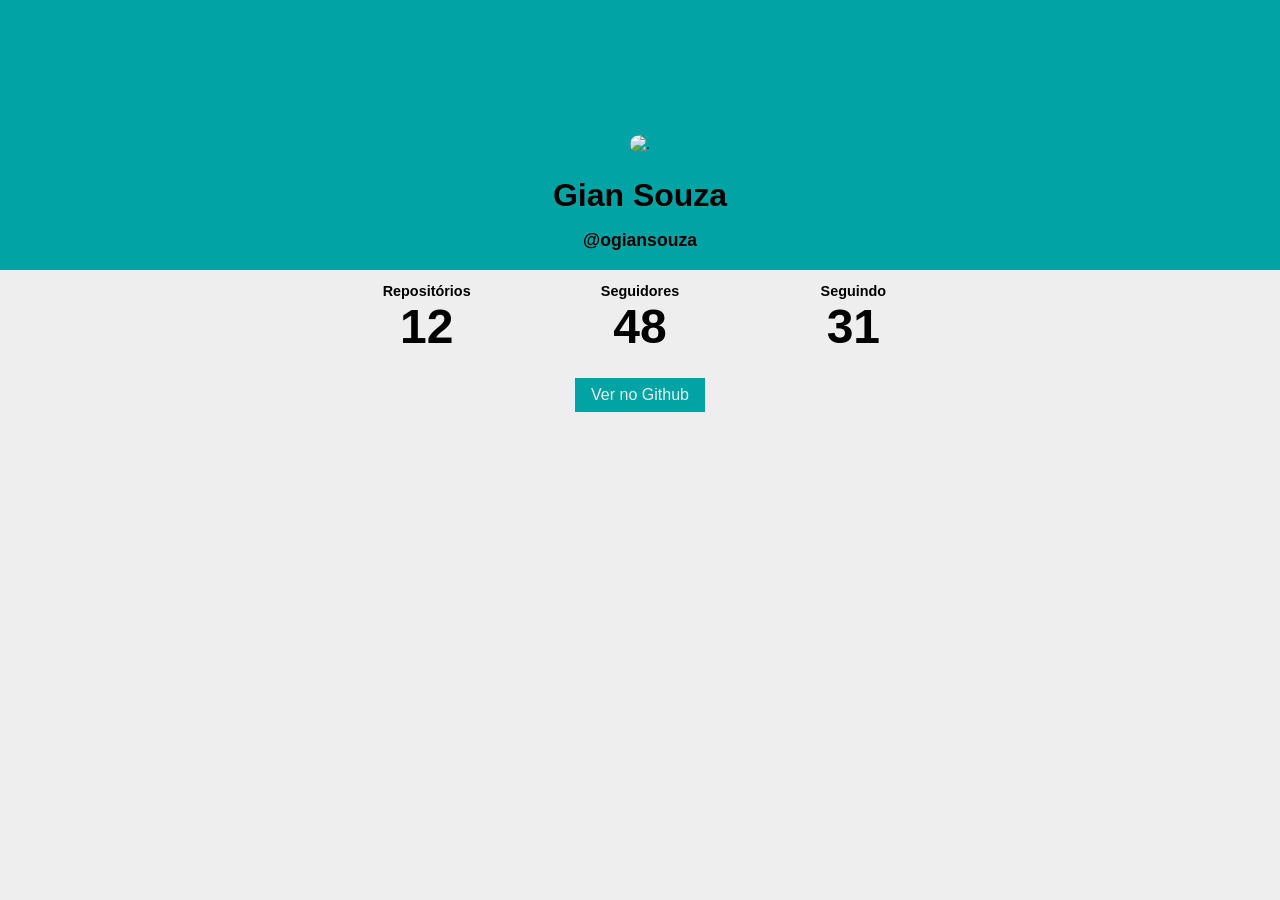
==== index.html @ 0a913714 "Versão inicial com AJAX via Fetch" ====
<!DOCTYPE html>
<html lang="pt-br">
<head>
  <meta charset="UTF-8">
  <meta http-equiv="X-UA-Compatible" content="IE=edge">
  <meta name="viewport" content="width=device-width, initial-scale=1.0">
  <title>Meu Github</title>
  <link rel="stylesheet" href="main.css">
</head>
<body>
  <header>
    <div class="container">
      <img class="profile-avatar" id="avatar" src="https://via.placeholder.com/180x180" alt=".">
      <h1 class="profile-name" id="nome"></h1>
      <h2 class="profile-username" id="usuario"></h2>
      <ul class="numbers">
        <li class="numbers-item">
          <h4>Repositórios</h4>
          <span id="repositorios">-</span>
        </li>
        <li class="numbers-item">
          <h4>Seguidores</h4>
          <span id="seguidores">-</span>
        </li>
        <li class="numbers-item">
          <h4>Seguindo</h4>
          <span id="seguindo">-</span>
        </li>
      </ul>
      <a href="#" class="profile-link" id="perfil-link">Ver no Github</a>
    </div>
  </header>

  <script src="main.js"></script>
</body>
</html>
---- main.css ----
:root {
    --header-color: #01a3a4;
    --bg-color: #eee;
}

* {
    font-family: sans-serif;
    margin: 0;
    padding: 0;
    box-sizing: border-box;
    list-style-type: none;
}

body {
    background-color: var(--bg-color);;
}

.container {
    max-width: 640px;
    width: 100%;
    margin: 0 auto;
}

header {
    background-color: var(--header-color);
    text-align: center;
    height: 30vh;
}

header .container {
    position: relative;
    bottom: -50%;
}

.profile-avatar {
    border-radius: 50%;
    margin-bottom: 24px;
    width: 180px;
    height: 180px;
}

.profile-name {
    font-size: 2em;
}

.profile-username {
    margin: 16px 0 32px;
    font-size: 1.1em;
}

.profile-link {
    background-color: var(--header-color);
    color: var(--bg-color);
    padding: 8px 16px;
    display: inline-block;
    margin-top: 24px;
    text-decoration: none;
}

.numbers {
    display: grid;
    grid-template-columns: 1fr 1fr 1fr;
}

.numbers-item {
    font-size: 3em;
    font-weight: bold;
}

.numbers-item h4 {
    font-size: .3em;
}
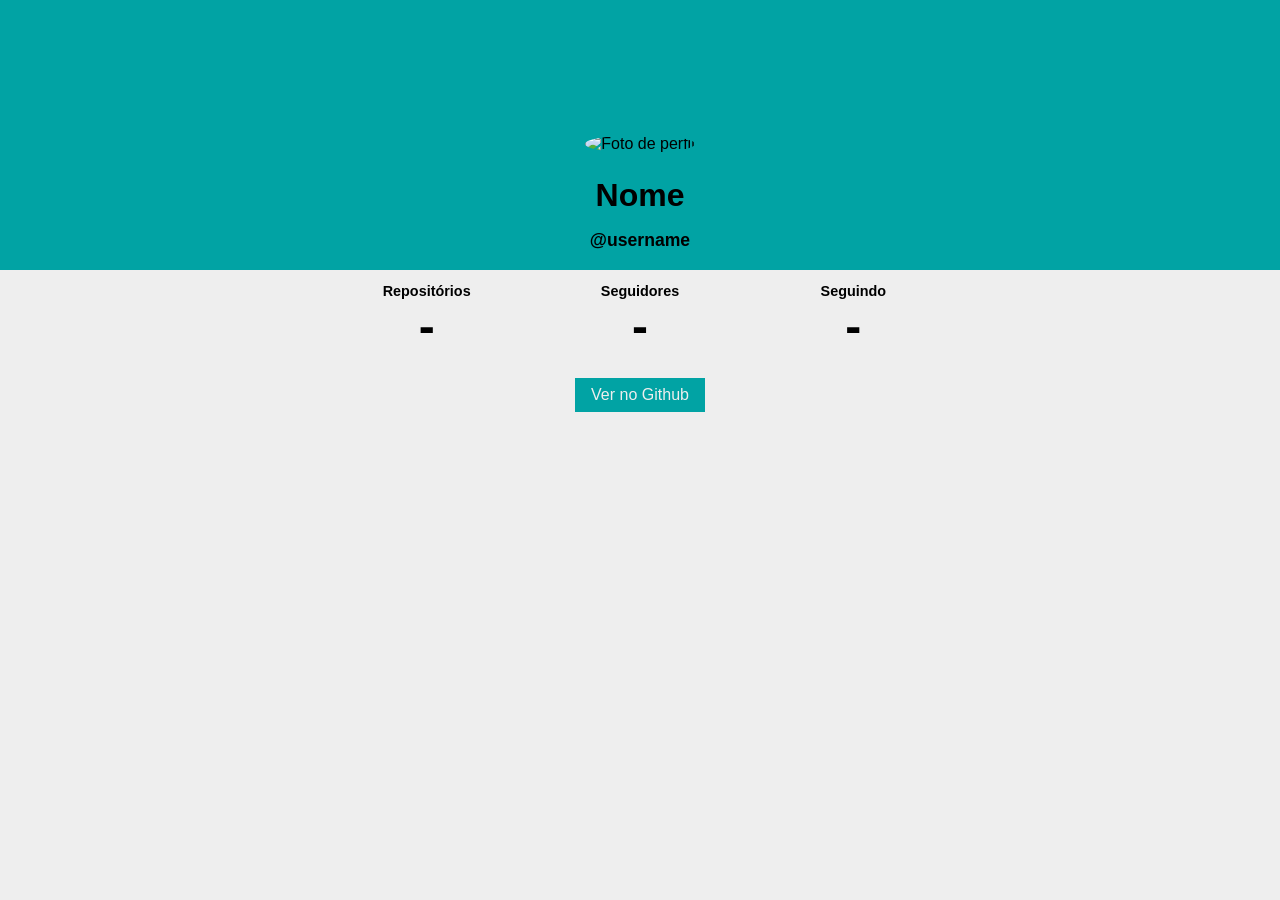
==== commit 01aaaaee: "Adiciona exercício AJAX com fetch para perfil GitHub" ====
--- a/index.html
+++ b/index.html
@@ -1,18 +1,18 @@
 <!DOCTYPE html>
 <html lang="pt-br">
 <head>
-  <meta charset="UTF-8">
-  <meta http-equiv="X-UA-Compatible" content="IE=edge">
-  <meta name="viewport" content="width=device-width, initial-scale=1.0">
+  <meta charset="UTF-8" />
+  <meta http-equiv="X-UA-Compatible" content="IE=edge" />
+  <meta name="viewport" content="width=device-width, initial-scale=1.0" />
   <title>Meu Github</title>
-  <link rel="stylesheet" href="main.css">
+  <link rel="stylesheet" href="main.css" />
 </head>
 <body>
   <header>
     <div class="container">
-      <img class="profile-avatar" id="avatar" src="https://via.placeholder.com/180x180" alt=".">
-      <h1 class="profile-name" id="nome"></h1>
-      <h2 class="profile-username" id="usuario"></h2>
+      <img id="avatar" class="profile-avatar" src="https://via.placeholder.com/180x180" alt="Foto de perfil" />
+      <h1 class="profile-name" id="nome">Nome</h1>
+      <h2 class="profile-username" id="usuario">@username</h2>
       <ul class="numbers">
         <li class="numbers-item">
           <h4>Repositórios</h4>
@@ -27,10 +27,9 @@
           <span id="seguindo">-</span>
         </li>
       </ul>
-      <a href="#" class="profile-link" id="perfil-link">Ver no Github</a>
+      <a id="link" href="#" class="profile-link" target="_blank">Ver no Github</a>
     </div>
   </header>
-
-  <script src="main.js"></script>
+  <script src="./main.js"></script>
 </body>
 </html>
